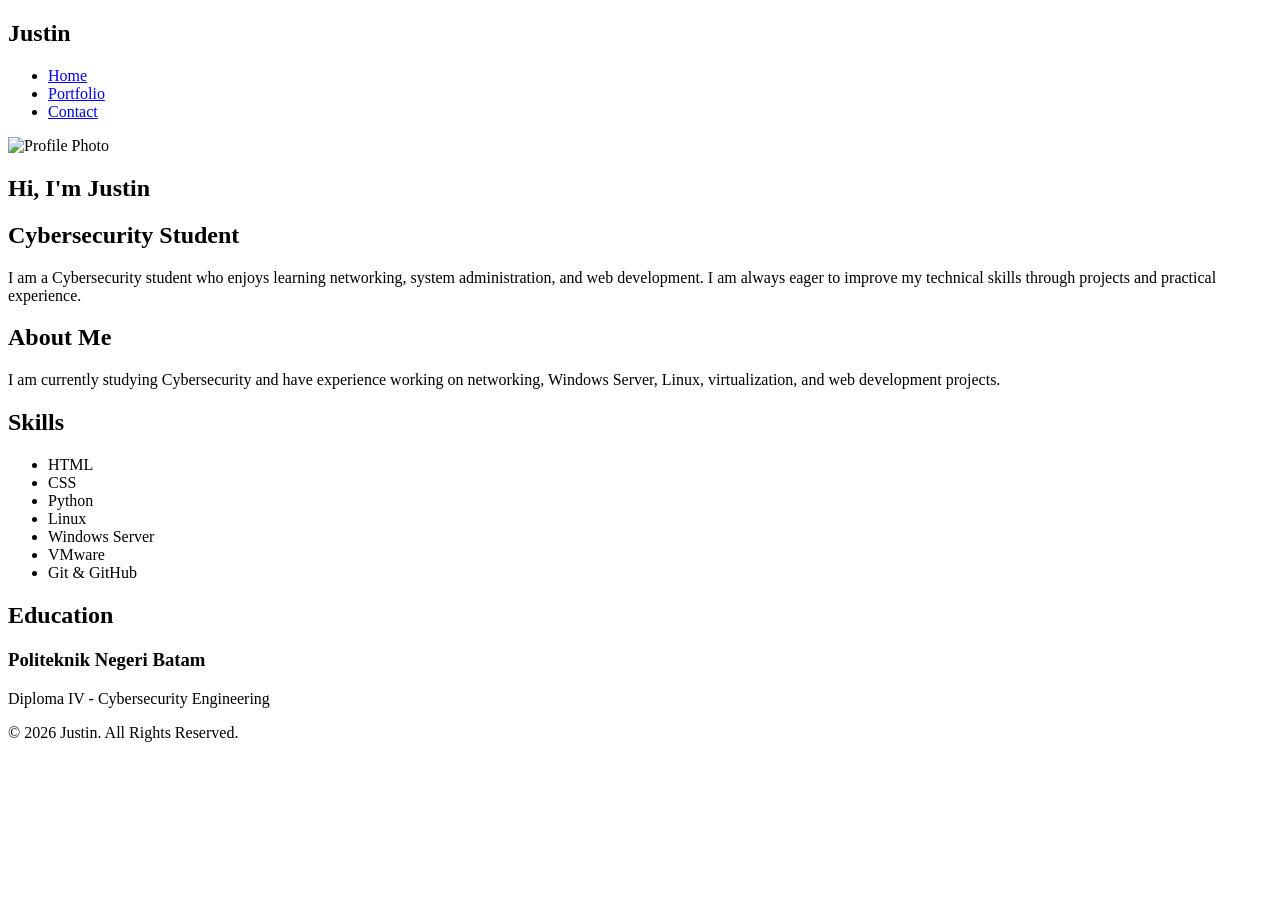
==== index.html @ 80e7fc27 "Add files via upload" ====
<!DOCTYPE html>
<html lang="en">

<head>
    <meta charset="UTF-8">
    <meta name="viewport" content="width=device-width, initial-scale=1.0">
    <title>Justin | Portfolio</title>

    <!-- Google Font -->
    <link rel="preconnect" href="https://fonts.googleapis.com">
    <link rel="preconnect" href="https://fonts.gstatic.com" crossorigin>
    <link href="https://fonts.googleapis.com/css2?family=Poppins:wght@300;400;500;600;700&display=swap" rel="stylesheet">

    <!-- CSS -->
    <link rel="stylesheet" href="./css/style.css">
</head>

<body>

<header>
    <nav class="navbar">
        <div class="logo">
            <h2>Justin</h2>
        </div>

        <ul class="nav-links">
            <li><a href="index.html">Home</a></li>
            <li><a href="portfolio.html">Portfolio</a></li>
            <li><a href="contact.html">Contact</a></li>
        </ul>
    </nav>
</header>


<main>

<section class="hero">

    <div class="hero-image reveal-left">
        <img src="./images/profile.jpeg" alt="Profile Photo">
    </div>

    <div class="hero-content reveal-right">
        <h1>Hi, I'm Justin</h1>
        <h2>Cybersecurity Student</h2>

        <p>
            I am a Cybersecurity student who enjoys learning networking,
            system administration, and web development. I am always eager
            to improve my technical skills through projects and practical experience.
        </p>
    </div>

</section>


<section class="about reveal">

    <h2>About Me</h2>

    <p>
        I am currently studying Cybersecurity and have experience working
        on networking, Windows Server, Linux, virtualization, and web development projects.
    </p>

</section>


<section class="skills reveal">

    <h2>Skills</h2>

    <ul class="skill-list">
        <li>HTML</li>
        <li>CSS</li>
        <li>Python</li>
        <li>Linux</li>
        <li>Windows Server</li>
        <li>VMware</li>
        <li>Git & GitHub</li>
    </ul>

</section>


<section class="education reveal">

    <h2>Education</h2>

    <article>
        <h3>Politeknik Negeri Batam</h3>
        <p>Diploma IV - Cybersecurity Engineering</p>
    </article>

</section>

</main>


<footer>
    <p>&copy; 2026 Justin. All Rights Reserved.</p>
</footer>


<script>

const reveals = document.querySelectorAll(".reveal, .reveal-left, .reveal-right");

function revealOnScroll() {
    for (let i = 0; i < reveals.length; i++) {
        const windowHeight = window.innerHeight;
        const elementTop = reveals[i].getBoundingClientRect().top;
        const elementVisible = 120;

        if (elementTop < windowHeight - elementVisible) {
            reveals[i].classList.add("active");
        }
    }
}

window.addEventListener("scroll", revealOnScroll);
revealOnScroll();

</script>

</body>

</html>
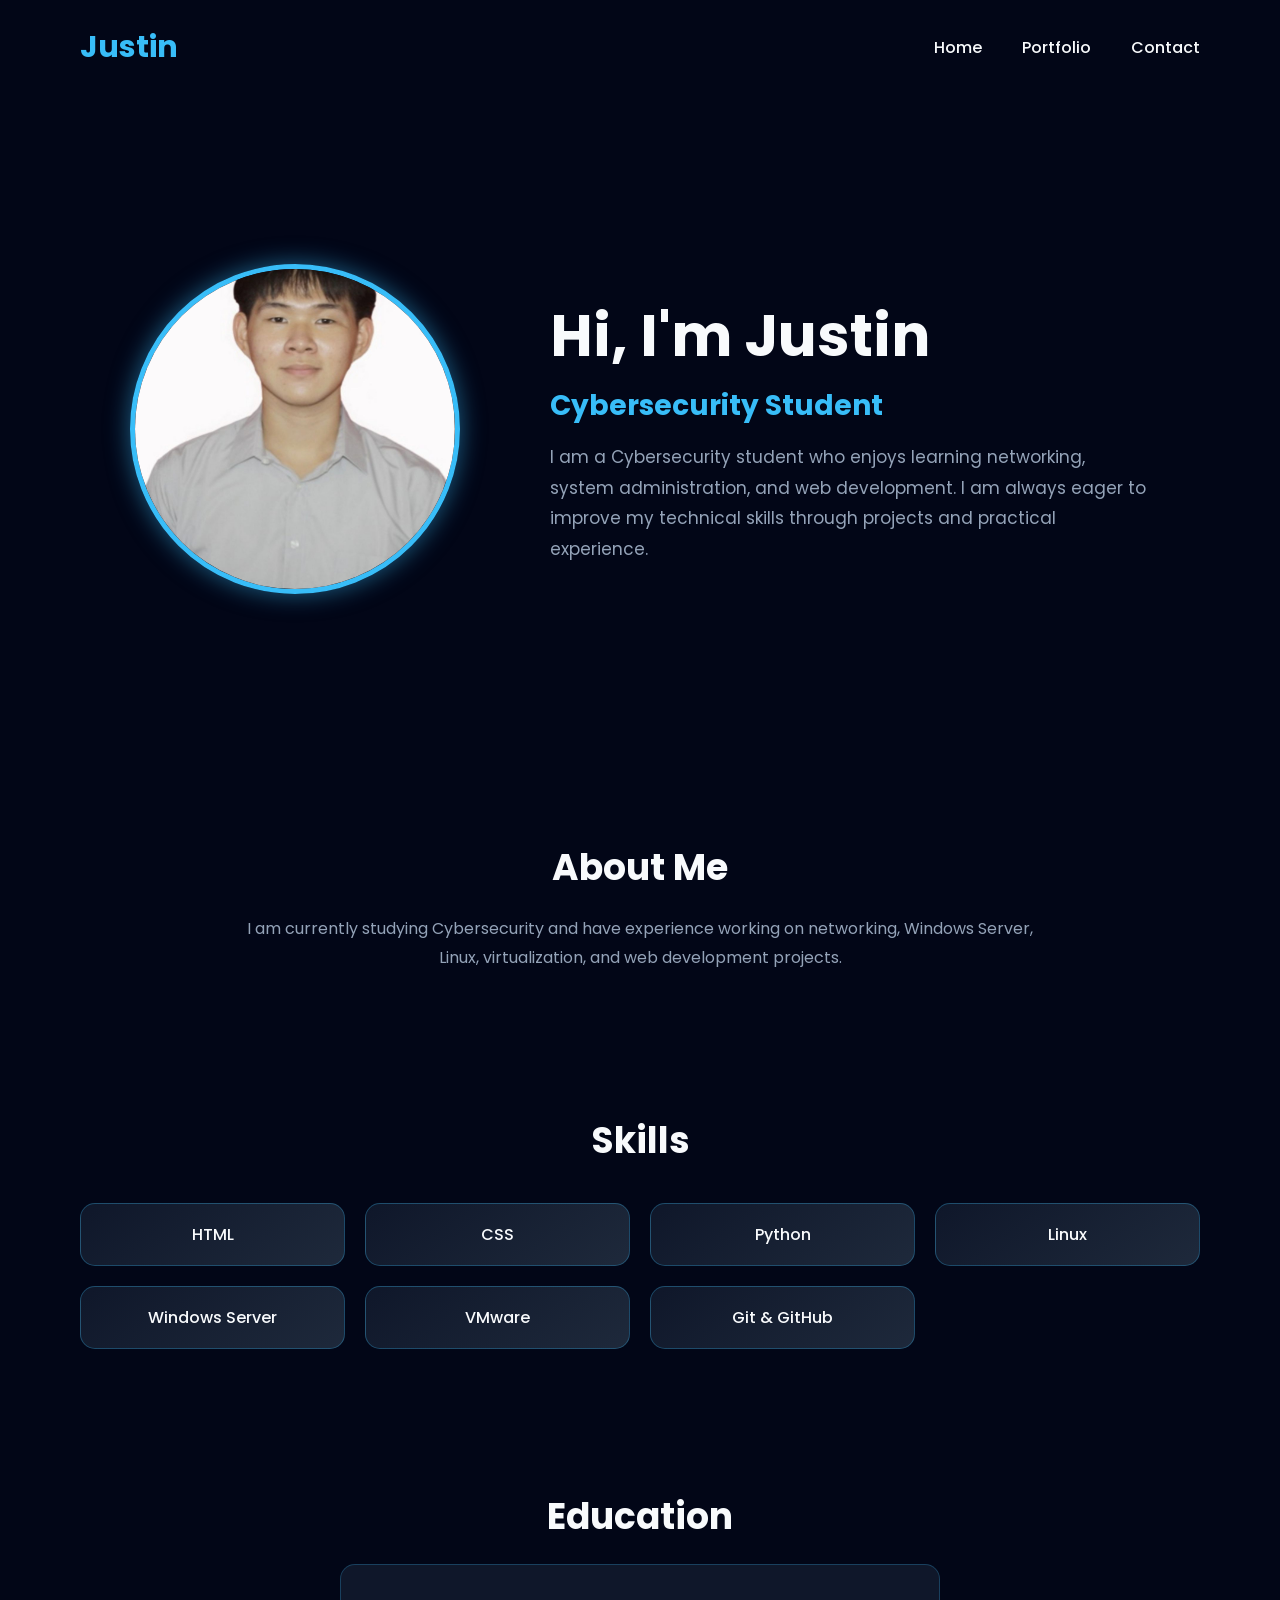
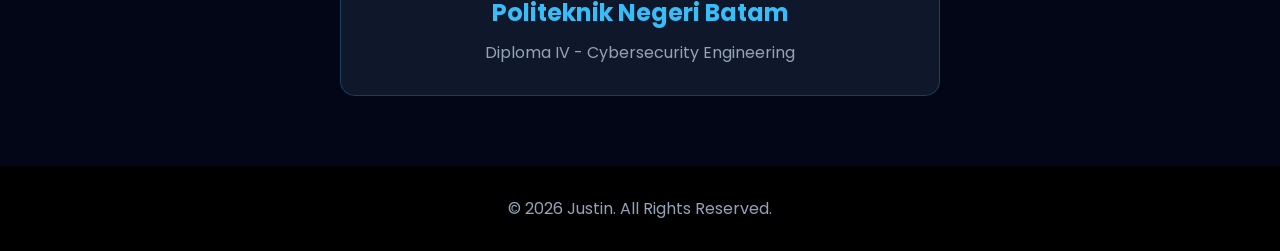
==== commit d26e5fac: "index.html" ====
--- a/index.html
+++ b/index.html
@@ -37,7 +37,7 @@
 <section class="hero">
 
     <div class="hero-image reveal-left">
-        <img src="./images/profile.jpeg" alt="Profile Photo">
+        <img src="./images/Profile.jpeg" alt="Profile Photo">
     </div>
 
     <div class="hero-content reveal-right">
@@ -125,4 +125,4 @@
 
 </body>
 
-</html>+</html>
--- a/css/style.css
+++ b/css/style.css
@@ -0,0 +1,656 @@
+/* =========================
+   GLOBAL STYLE
+========================= */
+
+* {
+    margin: 0;
+    padding: 0;
+    box-sizing: border-box;
+}
+
+:root {
+    --primary: #38bdf8;
+    --secondary: #2563eb;
+    --background: #020617;
+    --card: #0f172a;
+    --text: #f8fafc;
+    --gray: #94a3b8;
+}
+
+body {
+    font-family: 'Poppins', sans-serif;
+    background: var(--background);
+    color: var(--text);
+}
+
+a {
+    text-decoration: none;
+    color: inherit;
+}
+
+ul {
+    list-style: none;
+}
+
+section {
+    max-width: 1200px;
+    margin: auto;
+    padding: 70px 40px;
+}
+
+
+
+/* =========================
+   NAVBAR
+========================= */
+
+.navbar {
+    max-width: 1200px;
+    margin: auto;
+    padding: 25px 40px;
+
+    display: flex;
+    justify-content: space-between;
+    align-items: center;
+}
+
+.logo h2 {
+    color: var(--primary);
+    font-size: 30px;
+}
+
+.nav-links {
+    display: flex;
+    gap: 40px;
+}
+
+.nav-links a {
+    font-size: 16px;
+    font-weight: 500;
+    transition: 0.3s;
+}
+
+.nav-links a:hover {
+    color: var(--primary);
+}
+
+
+
+/* =========================
+   HERO SECTION
+========================= */
+
+.hero {
+    min-height: 75vh;
+
+    display: flex;
+    justify-content: center;
+    align-items: center;
+
+    gap: 90px;
+}
+
+.hero-image img {
+    width: 330px;
+    height: 330px;
+
+    object-fit: cover;
+
+    border-radius: 50%;
+    border: 5px solid var(--primary);
+
+    box-shadow:
+    0 0 25px rgba(56,189,248,0.5);
+}
+
+.hero-content {
+    max-width: 600px;
+}
+
+.hero-content h1 {
+    font-size: 58px;
+    line-height: 1.2;
+}
+
+.hero-content h2 {
+    color: var(--primary);
+    font-size: 28px;
+    margin: 15px 0;
+}
+
+.hero-content p {
+    color: var(--gray);
+    line-height: 1.8;
+    font-size: 17px;
+}
+
+
+
+/* =========================
+   ABOUT SECTION
+========================= */
+
+.about {
+    text-align: center;
+}
+
+.about h2,
+.skills h2,
+.education h2 {
+    font-size: 36px;
+    margin-bottom: 20px;
+}
+
+.about p {
+    max-width: 800px;
+    margin: auto;
+
+    color: var(--gray);
+    line-height: 1.8;
+}
+
+
+
+/* =========================
+   SKILLS SECTION
+========================= */
+
+.skills {
+    text-align: center;
+}
+
+.skill-list {
+    margin-top: 35px;
+
+    display: grid;
+    grid-template-columns: repeat(4,1fr);
+
+    gap: 20px;
+}
+
+.skill-list li {
+    background: linear-gradient(
+        145deg,
+        #0f172a,
+        #1e293b
+    );
+
+    padding: 18px;
+
+    border-radius: 15px;
+
+    border: 1px solid rgba(56,189,248,0.3);
+
+    font-weight: 500;
+
+    transition: 0.3s;
+}
+
+.skill-list li:hover {
+    transform: translateY(-7px);
+
+    border-color: var(--primary);
+
+    box-shadow:
+    0 0 20px rgba(56,189,248,0.3);
+
+    color: var(--primary);
+}
+
+
+
+/* =========================
+   EDUCATION SECTION
+========================= */
+
+.education {
+    text-align: center;
+}
+
+.education article {
+    max-width: 600px;
+
+    margin: auto;
+
+    padding: 30px;
+
+    background: var(--card);
+
+    border-radius: 15px;
+
+    border: 1px solid rgba(56,189,248,0.25);
+}
+
+.education h3 {
+    color: var(--primary);
+
+    font-size: 24px;
+
+    margin-bottom: 10px;
+}
+
+.education p {
+    color: var(--gray);
+}
+
+
+
+/* =========================
+   FOOTER
+========================= */
+
+footer {
+    text-align: center;
+
+    padding: 30px;
+
+    background: #000;
+
+    color: var(--gray);
+}
+
+
+
+/* =========================
+   SCROLL REVEAL
+========================= */
+
+.reveal {
+    opacity: 0;
+
+    transform: translateY(40px);
+
+    transition:
+    opacity 0.8s ease,
+    transform 0.8s ease;
+}
+
+.reveal-left {
+    opacity: 0;
+
+    transform: translateX(-60px);
+
+    transition:
+    opacity 0.8s ease,
+    transform 0.8s ease;
+}
+
+.reveal-right {
+    opacity: 0;
+
+    transform: translateX(60px);
+
+    transition:
+    opacity 0.8s ease,
+    transform 0.8s ease;
+}
+
+.reveal.active,
+.reveal-left.active,
+.reveal-right.active {
+    opacity: 1;
+
+    transform: translate(0);
+}
+
+
+
+/* =========================
+   RESPONSIVE
+========================= */
+
+@media(max-width:1000px) {
+
+    .hero {
+        flex-direction: column;
+        text-align: center;
+    }
+
+    .skill-list {
+        grid-template-columns: repeat(2,1fr);
+    }
+
+}
+
+
+@media(max-width:700px) {
+
+    .navbar {
+        flex-direction: column;
+        gap: 20px;
+    }
+
+    .nav-links {
+        gap: 20px;
+    }
+
+    .hero-image img {
+        width: 230px;
+        height: 230px;
+    }
+
+    .hero-content h1 {
+        font-size: 40px;
+    }
+
+    .skill-list {
+        grid-template-columns: 1fr;
+    }
+
+}
+
+/* =========================
+   PORTFOLIO PAGE
+========================= */
+
+.portfolio {
+    text-align: center;
+}
+
+.portfolio-header h1 {
+    font-size: 42px;
+    margin-bottom: 10px;
+}
+
+.portfolio-header p {
+    color: var(--gray);
+}
+
+
+.project-container {
+
+    margin-top: 35px;
+
+    display: grid;
+
+    grid-template-columns: repeat(3,1fr);
+
+    gap: 25px;
+}
+
+
+.project-card {
+
+    background: linear-gradient(
+        145deg,
+        #0f172a,
+        #1e293b
+    );
+
+    padding: 28px;
+
+    border-radius: 16px;
+
+    text-align: left;
+
+    border: 1px solid rgba(56,189,248,0.25);
+
+    transition: 0.3s;
+}
+
+
+.project-card:hover {
+
+    transform: translateY(-8px);
+
+    border-color: var(--primary);
+
+    box-shadow:
+    0 0 25px rgba(56,189,248,0.3);
+}
+
+
+.project-card h2 {
+    font-size: 23px;
+}
+
+
+.project-category {
+
+    color: var(--primary);
+
+    font-size: 14px;
+
+}
+
+
+.project-card p {
+
+    color: var(--gray);
+
+    margin: 15px 0;
+
+    line-height: 1.7;
+
+}
+
+
+.technology {
+
+    display: flex;
+
+    flex-wrap: wrap;
+
+    gap: 8px;
+
+}
+
+
+.technology span {
+
+    background: #020617;
+
+    border: 1px solid rgba(56,189,248,0.3);
+
+    padding: 6px 12px;
+
+    border-radius: 20px;
+
+    font-size: 13px;
+
+}
+
+
+
+/* =========================
+   CONTACT PAGE
+========================= */
+
+.contact {
+    text-align: center;
+}
+
+.contact h1 {
+    font-size: 42px;
+    margin-bottom: 10px;
+}
+
+.contact-description {
+    color: var(--gray);
+}
+
+
+.contact-container {
+
+    margin-top: 40px;
+
+    display: grid;
+
+    grid-template-columns: 1fr 1fr;
+
+    gap: 30px;
+
+    text-align: left;
+
+}
+
+
+.contact-info,
+.contact-form {
+
+    background: var(--card);
+
+    padding: 30px;
+
+    border-radius: 16px;
+
+    border: 1px solid rgba(56,189,248,0.25);
+
+}
+
+
+.contact-info h2,
+.contact-form h2 {
+
+    margin-bottom: 20px;
+
+}
+
+
+.contact-info p {
+
+    color: var(--gray);
+
+    margin-bottom: 15px;
+
+}
+
+
+.contact-info a {
+
+    color: var(--primary);
+
+}
+
+
+.contact-form form {
+
+    display: flex;
+
+    flex-direction: column;
+
+    gap: 15px;
+
+}
+
+
+.contact-form input,
+.contact-form textarea {
+
+    width: 100%;
+
+    padding: 12px 15px;
+
+    background: #020617;
+
+    border: 1px solid rgba(56,189,248,0.3);
+
+    border-radius: 10px;
+
+    color: white;
+
+    font-family: inherit;
+
+}
+
+
+.contact-form button {
+
+    padding: 12px;
+
+    border: none;
+
+    border-radius: 10px;
+
+    background: var(--secondary);
+
+    color: white;
+
+    cursor: pointer;
+
+    font-weight: 500;
+
+    transition: 0.3s;
+
+}
+
+
+.contact-form button:hover {
+
+    background: var(--primary);
+
+    color: black;
+
+}
+
+
+@media(max-width:900px) {
+
+    .contact-container {
+
+        grid-template-columns: 1fr;
+
+    }
+
+}
+
+/* =========================
+   FOOTER
+========================= */
+
+footer {
+
+    text-align: center;
+
+    padding: 30px;
+
+    background: #000;
+
+    color: var(--gray);
+
+}
+
+
+
+/* =========================
+   RESPONSIVE
+========================= */
+
+@media(max-width:1000px) {
+
+    .hero {
+        flex-direction: column;
+        text-align: center;
+    }
+
+    .project-container {
+        grid-template-columns: repeat(2,1fr);
+    }
+
+}
+
+
+@media(max-width:700px) {
+
+    .nav-links {
+        gap: 15px;
+    }
+
+
+    .skill-list,
+    .project-container {
+        grid-template-columns: 1fr;
+    }
+
+
+    .hero-image img {
+        width: 230px;
+        height: 230px;
+    }
+
+
+    .hero-content h1 {
+        font-size: 38px;
+    }
+
+}
